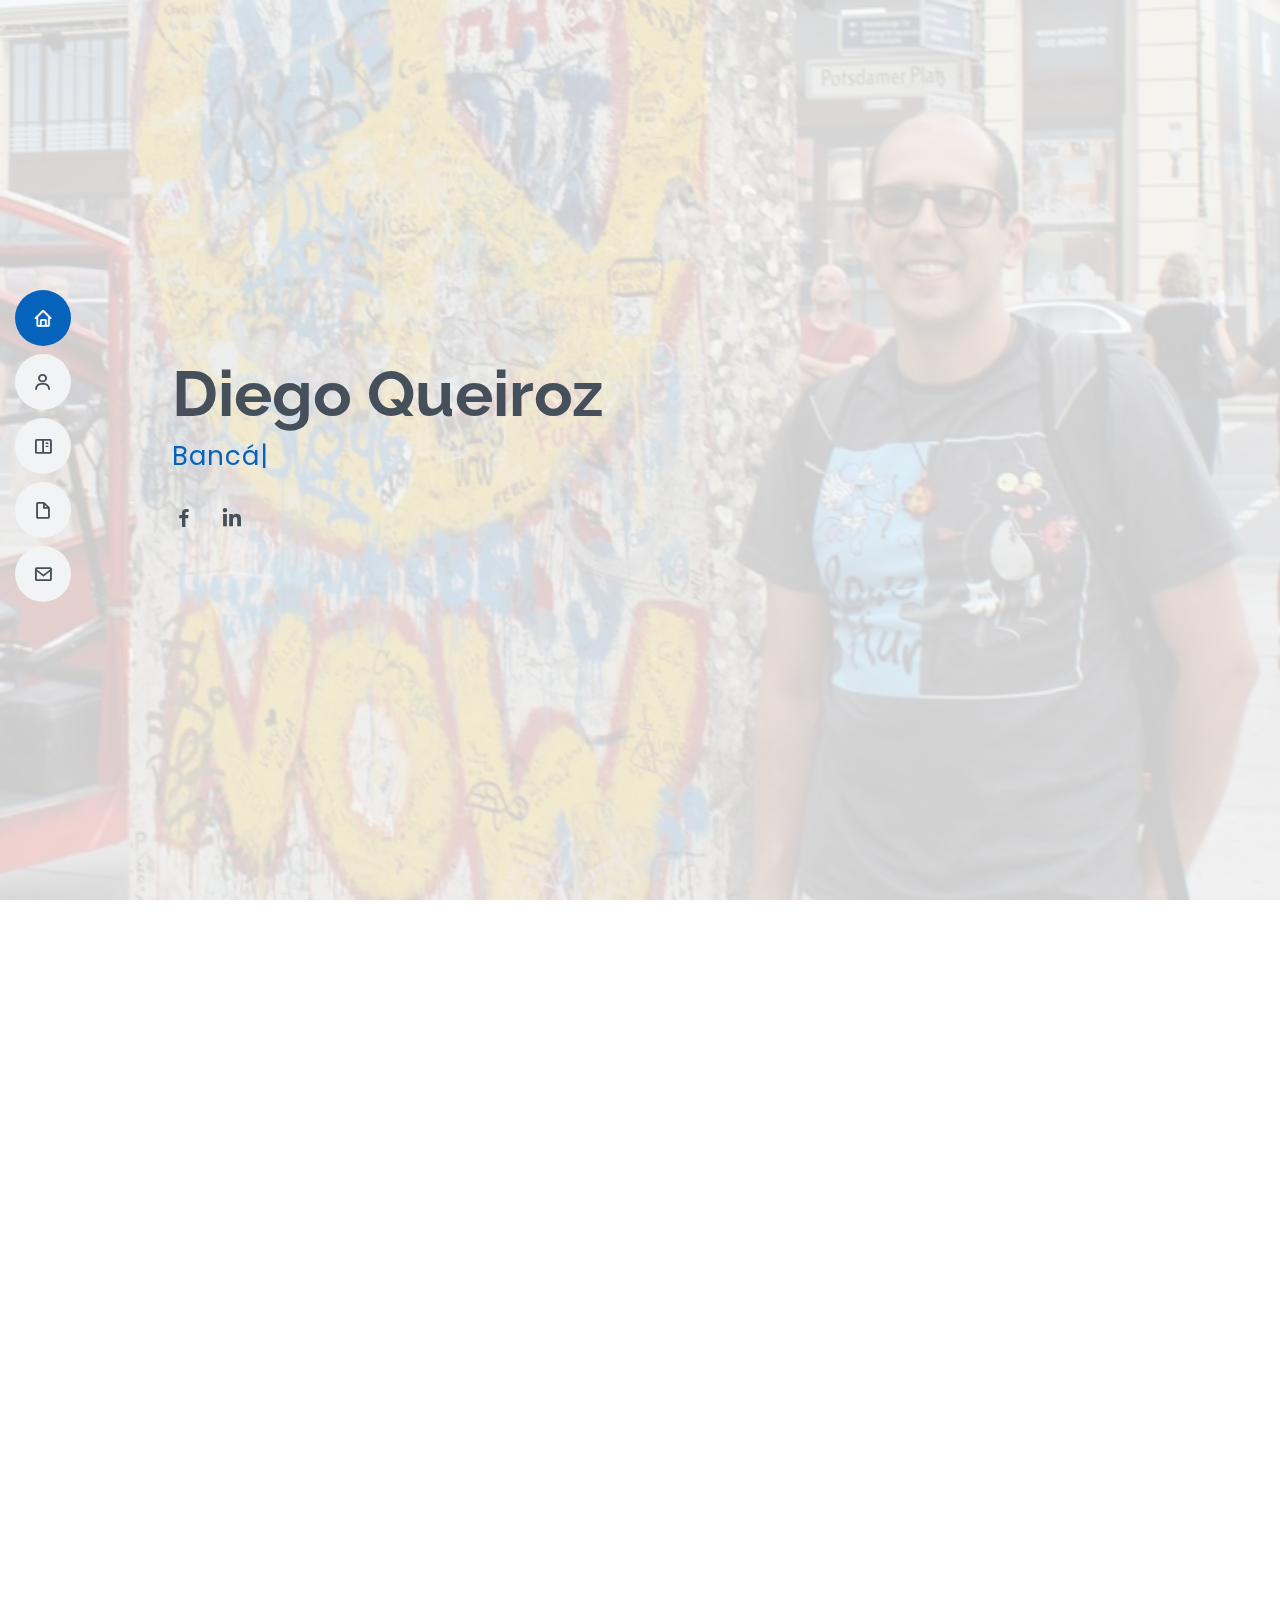
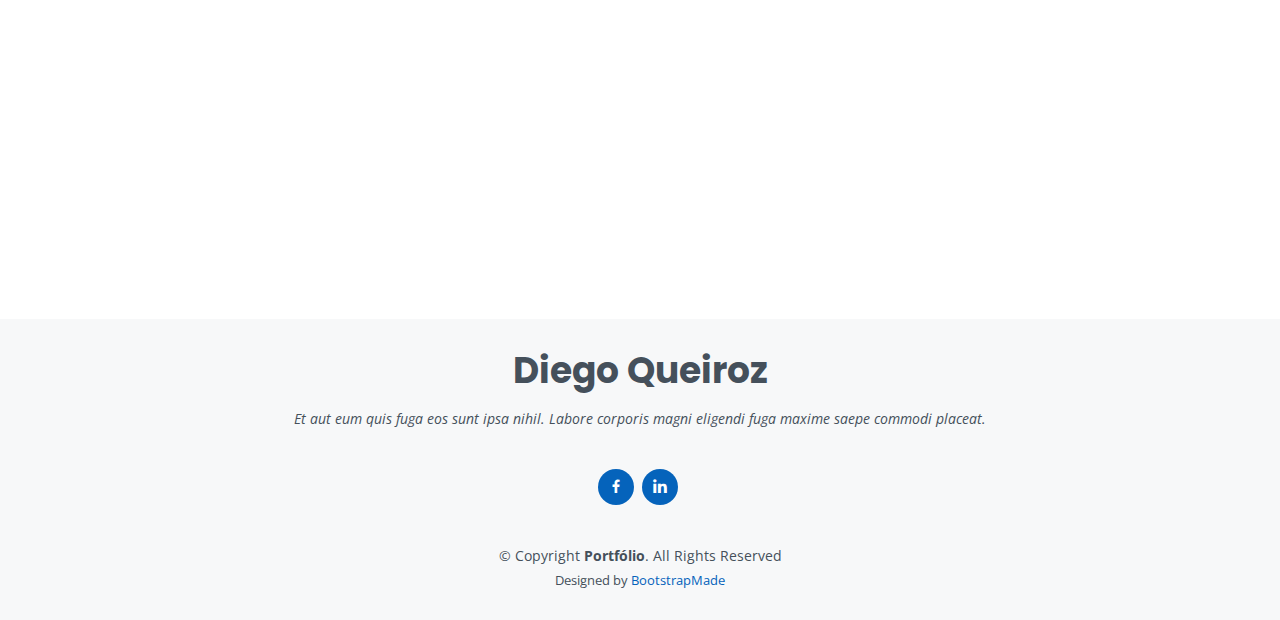
==== index.html @ 5e6c4203 "feat: portfolio" ====
<!DOCTYPE html>
<html lang="pt-pt">

<head>
  <meta charset="utf-8">
  <meta content="width=device-width, initial-scale=1.0" name="viewport">

  <title>Meu Portfólio - Diego Queiroz</title>
  <meta content="" name="description">
  <meta content="" name="keywords">

  <!-- Favicons -->
  <link href="assets/img/favicon.jpeg" rel="icon">

  <!-- Google Fonts -->
  <link href="https://fonts.googleapis.com/css?family=Open+Sans:300,300i,400,400i,600,600i,700,700i|Raleway:300,300i,400,400i,500,500i,600,600i,700,700i|Poppins:300,300i,400,400i,500,500i,600,600i,700,700i" rel="stylesheet">

  <!-- Vendor CSS Files -->
  <link href="assets/vendor/aos/aos.css" rel="stylesheet">
  <link href="assets/vendor/bootstrap/css/bootstrap.min.css" rel="stylesheet">
  <link href="assets/vendor/bootstrap-icons/bootstrap-icons.css" rel="stylesheet">
  <link href="assets/vendor/boxicons/css/boxicons.min.css" rel="stylesheet">
  <link href="assets/vendor/glightbox/css/glightbox.min.css" rel="stylesheet">
  <link href="assets/vendor/swiper/swiper-bundle.min.css" rel="stylesheet">

  <!-- Template Main CSS File -->
  <link href="assets/css/style.css" rel="stylesheet">

  <!-- =======================================================
  * Template Name: MyResume
  * Updated: Jan 29 2024 with Bootstrap v5.3.2
  * Template URL: https://bootstrapmade.com/free-html-bootstrap-template-my-resume/
  * Author: BootstrapMade.com
  * License: https://bootstrapmade.com/license/
  ======================================================== -->
</head>

<body>

  <!-- ======= Mobile nav toggle button ======= -->
  <!-- <button type="button" class="mobile-nav-toggle d-xl-none"><i class="bi bi-list mobile-nav-toggle"></i></button> -->
  <i class="bi bi-list mobile-nav-toggle d-lg-none"></i>
  <!-- ======= Header ======= -->
  <header id="header" class="d-flex flex-column justify-content-center">

    <nav id="navbar" class="navbar nav-menu">
      <ul>
        <li><a href="#hero" class="nav-link scrollto active"><i class="bx bx-home"></i> <span>Início</span></a></li>
        <li><a href="#about" class="nav-link scrollto"><i class="bx bx-user"></i> <span>Sobre</span></a></li>
        <li><a href="#skills" class="nav-link scrollto"><i class="bx bx-book-content"></i> <span>Skills</span></a></li>
        <li><a href="#resume" class="nav-link scrollto"><i class="bx bx-file-blank"></i> <span>Resumo</span></a></li>
        <li><a href="#contact" class="nav-link scrollto"><i class="bx bx-envelope"></i> <span>Contato</span></a></li>
      </ul>
    </nav><!-- .nav-menu -->

  </header><!-- End Header -->

  <!-- ======= Hero Section ======= -->
  <section id="hero" class="d-flex flex-column justify-content-center">
    <div class="container" data-aos="zoom-in" data-aos-delay="100">
      <h1>Diego Queiroz</h1>
      <p><span class="typed" data-typed-items="Bancário, Artista Plástico, Marceneiro Amador, Estudante de ADS"></span></p>
      <div class="social-links">
        <a href="https://www.facebook.com/diego.queiroz.16906" class="facebook" target=”_blank><i class="bx bxl-facebook"></i></a>
        <a href="https://www.linkedin.com/in/diego-queiroz-nogueira-a53832278" class="linkedin" target=”_blank><i class="bx bxl-linkedin"></i></a>
      </div>
    </div>
  </section><!-- End Hero -->

  <main id="main">

    <!-- =======Início About Section ======= -->
    <section id="about" class="about">
      <div class="container" data-aos="fade-up">

        <div class="section-title">
          <h2>Sobre</h2>
          <p>Olá! Eu sou Diego. Trabalho em um banco estatal. Estudante de ADS, cursando a segunda formação acadêmica. Sou artista plástico e marceneiro amador. Estou em migração de carreira para a área de TI com foco em Data Science.</p>
        </div>

        <div class="row">
          <div class="col-lg-4">
            <img src="assets/img/imagem.jpeg" class="img-fluid" alt="">
          </div>
          <div class="col-lg-8 pt-4 pt-lg-0 content">
            <h3>Programador com foco em Análise e Gestão de Banco de Dados.</h3>
            <p class="fst-italic">
              Desenvolvimento em HTML, CSS, JavaScript, Python, análise e gestão de dados utilizando SQL Server, MySQL e MariaDB. Tenho facilidade em aprender novos conteúdos, compartilhar conhecimento, trabalhar em equipe, liderar equipes e projetos, e outras softskills.
            </p>
            <div class="row">
              <div class="col-lg-6">
                <ul>
                  <li><i class="bi bi-chevron-right"></i> <strong>Nascimento:</strong> <span>16/06/1984</span></li>
                  <li><i class="bi bi-chevron-right"></i> <strong>Cidade:</strong> <span>Recife, PE - BRASIL</span></li>
                </ul>
              </div>
              <div class="col-lg-6">
                <ul>
                  <li><i class="bi bi-chevron-right"></i> <strong>Idade:</strong> <span>39</span></li>
                  <li><i class="bi bi-chevron-right"></i> <strong>Email:</strong> <span>diegoqn@gmail.com</span></li>
                  <li><i class="bi bi-chevron-right"></i> <strong>Freelance:</strong> <span>Disponível</span></li>
                </ul>
              </div>
            </div>
            <p>
              Durante 3 anos trabalhei com desenvolvimento de páginas e pequenas aplicações na empresa onde trabalho. Na maior parte desse tempo também trabalhei com gestão de banco de dados e realização de consultas e análise de dados para realização de ações focadas.
            </p>
          </div>
        </div>

      </div>
    </section><!-- Fim About Section -->

    <!-- ======= Skills Section ======= -->
    <section id="skills" class="skills section-bg">
      <div class="container" data-aos="fade-up">

        <div class="section-title">
          <h2>Skills</h2>
          <p>Relação de linguagens e habilidades desenvolvidas e em desenvolvimento até o presente momento.</p>
        </div>

        <div class="row skills-content">

          <div class="col-lg-6">

            <div class="progress">
              <span class="skill">HTML <i class="val">50%</i></span>
              <div class="progress-bar-wrap">
                <div class="progress-bar" role="progressbar" aria-valuenow="50" aria-valuemin="0" aria-valuemax="100"></div>
              </div>
            </div>

            <div class="progress">
              <span class="skill">CSS <i class="val">30%</i></span>
              <div class="progress-bar-wrap">
                <div class="progress-bar" role="progressbar" aria-valuenow="30" aria-valuemin="0" aria-valuemax="100"></div>
              </div>
            </div>

            <div class="progress">
              <span class="skill">JavaScript <i class="val">20%</i></span>
              <div class="progress-bar-wrap">
                <div class="progress-bar" role="progressbar" aria-valuenow="20" aria-valuemin="0" aria-valuemax="100"></div>
              </div>
            </div>

          </div>

          <div class="col-lg-6">

            <div class="progress">
              <span class="skill">PHP <i class="val">20%</i></span>
              <div class="progress-bar-wrap">
                <div class="progress-bar" role="progressbar" aria-valuenow="20" aria-valuemin="0" aria-valuemax="100"></div>
              </div>
            </div>

            <div class="progress">
              <span class="skill">Python <i class="val">35%</i></span>
              <div class="progress-bar-wrap">
                <div class="progress-bar" role="progressbar" aria-valuenow="35" aria-valuemin="0" aria-valuemax="100"></div>
              </div>
            </div>

            <div class="progress">
              <span class="skill">SQL Server <i class="val">80%</i></span>
              <div class="progress-bar-wrap">
                <div class="progress-bar" role="progressbar" aria-valuenow="80" aria-valuemin="0" aria-valuemax="100"></div>
              </div>
            </div>

            <div class="progress">
              <span class="skill">Trabalho em equipe <i class="val">100%</i></span>
              <div class="progress-bar-wrap">
                <div class="progress-bar" role="progressbar" aria-valuenow="100" aria-valuemin="0" aria-valuemax="100"></div>
              </div>
            </div>

          </div>

        </div>

      </div>
    </section><!-- End Skills Section -->

    <!-- ======= Resume Section ======= -->
    <section id="resume" class="resume">
      <div class="container" data-aos="fade-up">

        <div class="section-title">
          <h2>Resumo</h2>
        </div>

        <div class="row">
          <div class="col-lg-6">
            <div class="resume-item pb-0">
              <h4>Diego Queiroz</h4>
              <p><em>Desenvolvedor em formação, com foco em análise e gestão de dados. Em suas aplicações busca sempre focar na experiência do usuário. Também é artista plástico e marceneiro nas horas vagas.</em></p>
            </div>

            <h3 class="resume-title">Formação</h3>
            <div class="resume-item">
              <h4>Bacharel em Ciências Contábeis</h4>
              <h5>2002 - 2007</h5>
              <p><em>Faculdade Boa Viagem - Recife, PE, Brasil</em></p>
             </div>
            <div class="resume-item">
              <h4>Pós-Graduado em Contabilidade e Controladoria Governamental</h4>
              <h5>2010 - 2011</h5>
              <p><em>FADE-UFPE - Recife, PE, Brasil</em></p>
            </div>
            <div class="resume-item">
              <h4>Tecnólogo em Análise e Desenvolvimento de Sistemas</h4>
              <h5>2023 - Presente</h5>
              <p><em>Faculdade SENAC - Recife, PE, Brasil</em></p>
            </div>
          </div>
          <div class="col-lg-6">
            <h3 class="resume-title">Experiência Profissional</h3>
            <div class="resume-item">
              <h4>Bancário</h4>
              <h5>2009 - Present</h5>
              <p><em>Caixa Econômica Federal - Recife, PE, Brasil</em></p>
              <ul>
                <li>Desenvolvimento de aplicações para utilização interna com consulta e armazenamento de dados.</li>
                <li>Criação e gestão de banco de dados.</li>
                <li>Trabalho em equipe liderando projetos e atividades.</li>
              </ul>
            </div>
          </div>
        </div>

      </div>
    </section><!-- End Resume Section -->

    <!-- ======= Contact Section ======= -->
    <section id="contact" class="contact">
      <div class="container" data-aos="fade-up">

        <div class="section-title">
          <h2>Contato</h2>
        </div>

        <div class="row mt-1">

          <div class="col-lg-4">
            <div class="info">
              <div class="address">
                <i class="bi bi-geo-alt"></i>
                <h4>Localização:</h4>
                <p>Recife, PE - BRASIL</p>
              </div>

              <div class="email">
                <i class="bi bi-envelope"></i>
                <h4>Email:</h4>
                <p>diegoqn@gmail.com</p>
              </div>

            </div>

          </div>

          <div class="col-lg-8 mt-5 mt-lg-0">

            <form action="forms/contact.php" method="post" role="form" class="php-email-form">
              <div class="row">
                <div class="col-md-6 form-group">
                  <input type="text" name="name" class="form-control" id="name" placeholder="Seu Nome" required>
                </div>
                <div class="col-md-6 form-group mt-3 mt-md-0">
                  <input type="email" class="form-control" name="email" id="email" placeholder="Seu Email" required>
                </div>
              </div>
              <div class="form-group mt-3">
                <input type="text" class="form-control" name="subject" id="subject" placeholder="Assunto" required>
              </div>
              <div class="form-group mt-3">
                <textarea class="form-control" name="message" rows="5" placeholder="Mensagem" required></textarea>
              </div>
              <div class="my-3">
                <div class="loading">Carregando...</div>
                <div class="error-message"></div>
                <div class="sent-message">Sua mensagem foi enviada. Obrigado!</div>
              </div>
              <div class="text-center"><button type="submit">Enviar Mensagem</button></div>
            </form>

          </div>

        </div>

      </div>
    </section><!-- End Contact Section -->

  </main><!-- End #main -->

  <!-- ======= Footer ======= -->
  <footer id="footer">
    <div class="container">
      <h3>Diego Queiroz</h3>
      <p>Et aut eum quis fuga eos sunt ipsa nihil. Labore corporis magni eligendi fuga maxime saepe commodi placeat.</p>
      <div class="social-links">
        <a href="https://www.facebook.com/diego.queiroz.16906" class="facebook" target="_blank"><i class="bx bxl-facebook"></i></a>
        <a href="https://www.linkedin.com/in/diego-queiroz-nogueira-a53832278" class="linkedin" target="_blank"><i class="bx bxl-linkedin"></i></a>
      </div>
      <div class="copyright">
        &copy; Copyright <strong><span>Portfólio</span></strong>. All Rights Reserved
      </div>
      <div class="credits">
        <!-- All the links in the footer should remain intact. -->
        <!-- You can delete the links only if you purchased the pro version. -->
        <!-- Licensing information: [license-url] -->
        <!-- Purchase the pro version with working PHP/AJAX contact form: https://bootstrapmade.com/free-html-bootstrap-template-my-resume/ -->
        Designed by <a href="https://bootstrapmade.com/">BootstrapMade</a>
      </div>
    </div>
  </footer><!-- End Footer -->

  <div id="preloader"></div>
  <a href="#" class="back-to-top d-flex align-items-center justify-content-center"><i class="bi bi-arrow-up-short"></i></a>

  <!-- Vendor JS Files -->
  <script src="assets/vendor/purecounter/purecounter_vanilla.js"></script>
  <script src="assets/vendor/aos/aos.js"></script>
  <script src="assets/vendor/bootstrap/js/bootstrap.bundle.min.js"></script>
  <script src="assets/vendor/glightbox/js/glightbox.min.js"></script>
  <script src="assets/vendor/isotope-layout/isotope.pkgd.min.js"></script>
  <script src="assets/vendor/swiper/swiper-bundle.min.js"></script>
  <script src="assets/vendor/typed.js/typed.umd.js"></script>
  <script src="assets/vendor/waypoints/noframework.waypoints.js"></script>
  <script src="assets/vendor/php-email-form/validate.js"></script>

  <!-- Template Main JS File -->
  <script src="assets/js/main.js"></script>

</body>

</html>
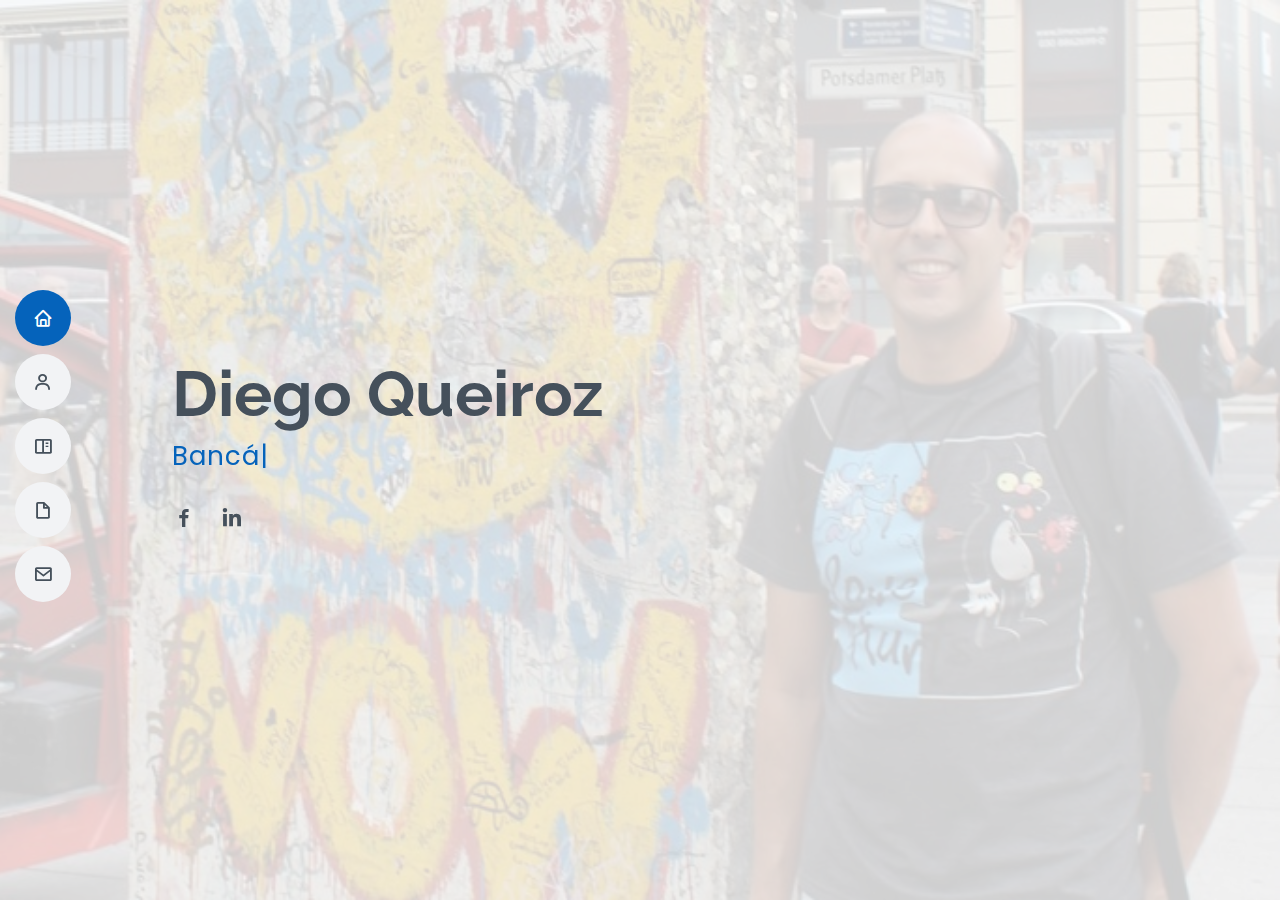
==== commit 05fcc5d8: "Add files via upload" ====
--- a/index.html
+++ b/index.html
@@ -1,340 +1,91 @@
-<!DOCTYPE html>
-<html lang="pt-pt">
-
-<head>
-  <meta charset="utf-8">
-  <meta content="width=device-width, initial-scale=1.0" name="viewport">
-
-  <title>Meu Portfólio - Diego Queiroz</title>
-  <meta content="" name="description">
-  <meta content="" name="keywords">
-
-  <!-- Favicons -->
-  <link href="assets/img/favicon.jpeg" rel="icon">
-
-  <!-- Google Fonts -->
-  <link href="https://fonts.googleapis.com/css?family=Open+Sans:300,300i,400,400i,600,600i,700,700i|Raleway:300,300i,400,400i,500,500i,600,600i,700,700i|Poppins:300,300i,400,400i,500,500i,600,600i,700,700i" rel="stylesheet">
-
-  <!-- Vendor CSS Files -->
-  <link href="assets/vendor/aos/aos.css" rel="stylesheet">
-  <link href="assets/vendor/bootstrap/css/bootstrap.min.css" rel="stylesheet">
-  <link href="assets/vendor/bootstrap-icons/bootstrap-icons.css" rel="stylesheet">
-  <link href="assets/vendor/boxicons/css/boxicons.min.css" rel="stylesheet">
-  <link href="assets/vendor/glightbox/css/glightbox.min.css" rel="stylesheet">
-  <link href="assets/vendor/swiper/swiper-bundle.min.css" rel="stylesheet">
-
-  <!-- Template Main CSS File -->
-  <link href="assets/css/style.css" rel="stylesheet">
-
-  <!-- =======================================================
-  * Template Name: MyResume
-  * Updated: Jan 29 2024 with Bootstrap v5.3.2
-  * Template URL: https://bootstrapmade.com/free-html-bootstrap-template-my-resume/
-  * Author: BootstrapMade.com
-  * License: https://bootstrapmade.com/license/
-  ======================================================== -->
-</head>
-
-<body>
-
-  <!-- ======= Mobile nav toggle button ======= -->
-  <!-- <button type="button" class="mobile-nav-toggle d-xl-none"><i class="bi bi-list mobile-nav-toggle"></i></button> -->
-  <i class="bi bi-list mobile-nav-toggle d-lg-none"></i>
-  <!-- ======= Header ======= -->
-  <header id="header" class="d-flex flex-column justify-content-center">
-
-    <nav id="navbar" class="navbar nav-menu">
-      <ul>
-        <li><a href="#hero" class="nav-link scrollto active"><i class="bx bx-home"></i> <span>Início</span></a></li>
-        <li><a href="#about" class="nav-link scrollto"><i class="bx bx-user"></i> <span>Sobre</span></a></li>
-        <li><a href="#skills" class="nav-link scrollto"><i class="bx bx-book-content"></i> <span>Skills</span></a></li>
-        <li><a href="#resume" class="nav-link scrollto"><i class="bx bx-file-blank"></i> <span>Resumo</span></a></li>
-        <li><a href="#contact" class="nav-link scrollto"><i class="bx bx-envelope"></i> <span>Contato</span></a></li>
-      </ul>
-    </nav><!-- .nav-menu -->
-
-  </header><!-- End Header -->
-
-  <!-- ======= Hero Section ======= -->
-  <section id="hero" class="d-flex flex-column justify-content-center">
-    <div class="container" data-aos="zoom-in" data-aos-delay="100">
-      <h1>Diego Queiroz</h1>
-      <p><span class="typed" data-typed-items="Bancário, Artista Plástico, Marceneiro Amador, Estudante de ADS"></span></p>
-      <div class="social-links">
-        <a href="https://www.facebook.com/diego.queiroz.16906" class="facebook" target=”_blank><i class="bx bxl-facebook"></i></a>
-        <a href="https://www.linkedin.com/in/diego-queiroz-nogueira-a53832278" class="linkedin" target=”_blank><i class="bx bxl-linkedin"></i></a>
-      </div>
-    </div>
-  </section><!-- End Hero -->
-
-  <main id="main">
-
-    <!-- =======Início About Section ======= -->
-    <section id="about" class="about">
-      <div class="container" data-aos="fade-up">
-
-        <div class="section-title">
-          <h2>Sobre</h2>
-          <p>Olá! Eu sou Diego. Trabalho em um banco estatal. Estudante de ADS, cursando a segunda formação acadêmica. Sou artista plástico e marceneiro amador. Estou em migração de carreira para a área de TI com foco em Data Science.</p>
-        </div>
-
-        <div class="row">
-          <div class="col-lg-4">
-            <img src="assets/img/imagem.jpeg" class="img-fluid" alt="">
-          </div>
-          <div class="col-lg-8 pt-4 pt-lg-0 content">
-            <h3>Programador com foco em Análise e Gestão de Banco de Dados.</h3>
-            <p class="fst-italic">
-              Desenvolvimento em HTML, CSS, JavaScript, Python, análise e gestão de dados utilizando SQL Server, MySQL e MariaDB. Tenho facilidade em aprender novos conteúdos, compartilhar conhecimento, trabalhar em equipe, liderar equipes e projetos, e outras softskills.
-            </p>
-            <div class="row">
-              <div class="col-lg-6">
-                <ul>
-                  <li><i class="bi bi-chevron-right"></i> <strong>Nascimento:</strong> <span>16/06/1984</span></li>
-                  <li><i class="bi bi-chevron-right"></i> <strong>Cidade:</strong> <span>Recife, PE - BRASIL</span></li>
-                </ul>
-              </div>
-              <div class="col-lg-6">
-                <ul>
-                  <li><i class="bi bi-chevron-right"></i> <strong>Idade:</strong> <span>39</span></li>
-                  <li><i class="bi bi-chevron-right"></i> <strong>Email:</strong> <span>diegoqn@gmail.com</span></li>
-                  <li><i class="bi bi-chevron-right"></i> <strong>Freelance:</strong> <span>Disponível</span></li>
-                </ul>
-              </div>
-            </div>
-            <p>
-              Durante 3 anos trabalhei com desenvolvimento de páginas e pequenas aplicações na empresa onde trabalho. Na maior parte desse tempo também trabalhei com gestão de banco de dados e realização de consultas e análise de dados para realização de ações focadas.
-            </p>
-          </div>
-        </div>
-
-      </div>
-    </section><!-- Fim About Section -->
-
-    <!-- ======= Skills Section ======= -->
-    <section id="skills" class="skills section-bg">
-      <div class="container" data-aos="fade-up">
-
-        <div class="section-title">
-          <h2>Skills</h2>
-          <p>Relação de linguagens e habilidades desenvolvidas e em desenvolvimento até o presente momento.</p>
-        </div>
-
-        <div class="row skills-content">
-
-          <div class="col-lg-6">
-
-            <div class="progress">
-              <span class="skill">HTML <i class="val">50%</i></span>
-              <div class="progress-bar-wrap">
-                <div class="progress-bar" role="progressbar" aria-valuenow="50" aria-valuemin="0" aria-valuemax="100"></div>
-              </div>
-            </div>
-
-            <div class="progress">
-              <span class="skill">CSS <i class="val">30%</i></span>
-              <div class="progress-bar-wrap">
-                <div class="progress-bar" role="progressbar" aria-valuenow="30" aria-valuemin="0" aria-valuemax="100"></div>
-              </div>
-            </div>
-
-            <div class="progress">
-              <span class="skill">JavaScript <i class="val">20%</i></span>
-              <div class="progress-bar-wrap">
-                <div class="progress-bar" role="progressbar" aria-valuenow="20" aria-valuemin="0" aria-valuemax="100"></div>
-              </div>
-            </div>
-
-          </div>
-
-          <div class="col-lg-6">
-
-            <div class="progress">
-              <span class="skill">PHP <i class="val">20%</i></span>
-              <div class="progress-bar-wrap">
-                <div class="progress-bar" role="progressbar" aria-valuenow="20" aria-valuemin="0" aria-valuemax="100"></div>
-              </div>
-            </div>
-
-            <div class="progress">
-              <span class="skill">Python <i class="val">35%</i></span>
-              <div class="progress-bar-wrap">
-                <div class="progress-bar" role="progressbar" aria-valuenow="35" aria-valuemin="0" aria-valuemax="100"></div>
-              </div>
-            </div>
-
-            <div class="progress">
-              <span class="skill">SQL Server <i class="val">80%</i></span>
-              <div class="progress-bar-wrap">
-                <div class="progress-bar" role="progressbar" aria-valuenow="80" aria-valuemin="0" aria-valuemax="100"></div>
-              </div>
-            </div>
-
-            <div class="progress">
-              <span class="skill">Trabalho em equipe <i class="val">100%</i></span>
-              <div class="progress-bar-wrap">
-                <div class="progress-bar" role="progressbar" aria-valuenow="100" aria-valuemin="0" aria-valuemax="100"></div>
-              </div>
-            </div>
-
-          </div>
-
-        </div>
-
-      </div>
-    </section><!-- End Skills Section -->
-
-    <!-- ======= Resume Section ======= -->
-    <section id="resume" class="resume">
-      <div class="container" data-aos="fade-up">
-
-        <div class="section-title">
-          <h2>Resumo</h2>
-        </div>
-
-        <div class="row">
-          <div class="col-lg-6">
-            <div class="resume-item pb-0">
-              <h4>Diego Queiroz</h4>
-              <p><em>Desenvolvedor em formação, com foco em análise e gestão de dados. Em suas aplicações busca sempre focar na experiência do usuário. Também é artista plástico e marceneiro nas horas vagas.</em></p>
-            </div>
-
-            <h3 class="resume-title">Formação</h3>
-            <div class="resume-item">
-              <h4>Bacharel em Ciências Contábeis</h4>
-              <h5>2002 - 2007</h5>
-              <p><em>Faculdade Boa Viagem - Recife, PE, Brasil</em></p>
-             </div>
-            <div class="resume-item">
-              <h4>Pós-Graduado em Contabilidade e Controladoria Governamental</h4>
-              <h5>2010 - 2011</h5>
-              <p><em>FADE-UFPE - Recife, PE, Brasil</em></p>
-            </div>
-            <div class="resume-item">
-              <h4>Tecnólogo em Análise e Desenvolvimento de Sistemas</h4>
-              <h5>2023 - Presente</h5>
-              <p><em>Faculdade SENAC - Recife, PE, Brasil</em></p>
-            </div>
-          </div>
-          <div class="col-lg-6">
-            <h3 class="resume-title">Experiência Profissional</h3>
-            <div class="resume-item">
-              <h4>Bancário</h4>
-              <h5>2009 - Present</h5>
-              <p><em>Caixa Econômica Federal - Recife, PE, Brasil</em></p>
-              <ul>
-                <li>Desenvolvimento de aplicações para utilização interna com consulta e armazenamento de dados.</li>
-                <li>Criação e gestão de banco de dados.</li>
-                <li>Trabalho em equipe liderando projetos e atividades.</li>
-              </ul>
-            </div>
-          </div>
-        </div>
-
-      </div>
-    </section><!-- End Resume Section -->
-
-    <!-- ======= Contact Section ======= -->
-    <section id="contact" class="contact">
-      <div class="container" data-aos="fade-up">
-
-        <div class="section-title">
-          <h2>Contato</h2>
-        </div>
-
-        <div class="row mt-1">
-
-          <div class="col-lg-4">
-            <div class="info">
-              <div class="address">
-                <i class="bi bi-geo-alt"></i>
-                <h4>Localização:</h4>
-                <p>Recife, PE - BRASIL</p>
-              </div>
-
-              <div class="email">
-                <i class="bi bi-envelope"></i>
-                <h4>Email:</h4>
-                <p>diegoqn@gmail.com</p>
-              </div>
-
-            </div>
-
-          </div>
-
-          <div class="col-lg-8 mt-5 mt-lg-0">
-
-            <form action="forms/contact.php" method="post" role="form" class="php-email-form">
-              <div class="row">
-                <div class="col-md-6 form-group">
-                  <input type="text" name="name" class="form-control" id="name" placeholder="Seu Nome" required>
-                </div>
-                <div class="col-md-6 form-group mt-3 mt-md-0">
-                  <input type="email" class="form-control" name="email" id="email" placeholder="Seu Email" required>
-                </div>
-              </div>
-              <div class="form-group mt-3">
-                <input type="text" class="form-control" name="subject" id="subject" placeholder="Assunto" required>
-              </div>
-              <div class="form-group mt-3">
-                <textarea class="form-control" name="message" rows="5" placeholder="Mensagem" required></textarea>
-              </div>
-              <div class="my-3">
-                <div class="loading">Carregando...</div>
-                <div class="error-message"></div>
-                <div class="sent-message">Sua mensagem foi enviada. Obrigado!</div>
-              </div>
-              <div class="text-center"><button type="submit">Enviar Mensagem</button></div>
-            </form>
-
-          </div>
-
-        </div>
-
-      </div>
-    </section><!-- End Contact Section -->
-
-  </main><!-- End #main -->
-
-  <!-- ======= Footer ======= -->
-  <footer id="footer">
-    <div class="container">
-      <h3>Diego Queiroz</h3>
-      <p>Et aut eum quis fuga eos sunt ipsa nihil. Labore corporis magni eligendi fuga maxime saepe commodi placeat.</p>
-      <div class="social-links">
-        <a href="https://www.facebook.com/diego.queiroz.16906" class="facebook" target="_blank"><i class="bx bxl-facebook"></i></a>
-        <a href="https://www.linkedin.com/in/diego-queiroz-nogueira-a53832278" class="linkedin" target="_blank"><i class="bx bxl-linkedin"></i></a>
-      </div>
-      <div class="copyright">
-        &copy; Copyright <strong><span>Portfólio</span></strong>. All Rights Reserved
-      </div>
-      <div class="credits">
-        <!-- All the links in the footer should remain intact. -->
-        <!-- You can delete the links only if you purchased the pro version. -->
-        <!-- Licensing information: [license-url] -->
-        <!-- Purchase the pro version with working PHP/AJAX contact form: https://bootstrapmade.com/free-html-bootstrap-template-my-resume/ -->
-        Designed by <a href="https://bootstrapmade.com/">BootstrapMade</a>
-      </div>
-    </div>
-  </footer><!-- End Footer -->
-
-  <div id="preloader"></div>
-  <a href="#" class="back-to-top d-flex align-items-center justify-content-center"><i class="bi bi-arrow-up-short"></i></a>
-
-  <!-- Vendor JS Files -->
-  <script src="assets/vendor/purecounter/purecounter_vanilla.js"></script>
-  <script src="assets/vendor/aos/aos.js"></script>
-  <script src="assets/vendor/bootstrap/js/bootstrap.bundle.min.js"></script>
-  <script src="assets/vendor/glightbox/js/glightbox.min.js"></script>
-  <script src="assets/vendor/isotope-layout/isotope.pkgd.min.js"></script>
-  <script src="assets/vendor/swiper/swiper-bundle.min.js"></script>
-  <script src="assets/vendor/typed.js/typed.umd.js"></script>
-  <script src="assets/vendor/waypoints/noframework.waypoints.js"></script>
-  <script src="assets/vendor/php-email-form/validate.js"></script>
-
-  <!-- Template Main JS File -->
-  <script src="assets/js/main.js"></script>
-
-</body>
-
+<!DOCTYPE html>
+<html lang="pt-pt">
+
+<head>
+  <meta charset="utf-8">
+  <meta content="width=device-width, initial-scale=1.0" name="viewport">
+
+  <title>Meu Portfólio - Diego Queiroz</title>
+  <meta content="" name="description">
+  <meta content="" name="keywords">
+
+  <!-- Favicons -->
+  <link href="assets/img/favicon.jpeg" rel="icon">
+
+  <!-- Google Fonts -->
+  <link href="https://fonts.googleapis.com/css?family=Open+Sans:300,300i,400,400i,600,600i,700,700i|Raleway:300,300i,400,400i,500,500i,600,600i,700,700i|Poppins:300,300i,400,400i,500,500i,600,600i,700,700i" rel="stylesheet">
+
+  <!-- Vendor CSS Files -->
+  <link href="assets/vendor/aos/aos.css" rel="stylesheet">
+  <link href="assets/vendor/bootstrap/css/bootstrap.min.css" rel="stylesheet">
+  <link href="assets/vendor/bootstrap-icons/bootstrap-icons.css" rel="stylesheet">
+  <link href="assets/vendor/boxicons/css/boxicons.min.css" rel="stylesheet">
+  <link href="assets/vendor/glightbox/css/glightbox.min.css" rel="stylesheet">
+  <link href="assets/vendor/swiper/swiper-bundle.min.css" rel="stylesheet">
+
+  <!-- Template Main CSS File -->
+  <link href="assets/css/style.css" rel="stylesheet">
+
+  <script src="sw.js"></script>
+
+  <!-- =======================================================
+  * Template Name: MyResume
+  * Updated: Jan 29 2024 with Bootstrap v5.3.2
+  * Template URL: https://bootstrapmade.com/free-html-bootstrap-template-my-resume/
+  * Author: BootstrapMade.com
+  * License: https://bootstrapmade.com/license/
+  ======================================================== -->
+</head>
+
+<body>
+
+  <!-- ======= Mobile nav toggle button ======= -->
+  <!-- <button type="button" class="mobile-nav-toggle d-xl-none"><i class="bi bi-list mobile-nav-toggle"></i></button> -->
+  <i class="bi bi-list mobile-nav-toggle d-lg-none"></i>
+  <!-- ======= Header ======= -->
+  <header id="header" class="d-flex flex-column justify-content-center">
+
+    <nav id="navbar" class="navbar nav-menu">
+      <ul>
+        <li><a href="index.html" class="nav-link scrollto active"><i class="bx bx-home"></i> <span>Início</span></a></li>
+        <li><a href="sobre.html" class="nav-link scrollto"><i class="bx bx-user"></i> <span>Sobre</span></a></li>
+        <li><a href="skills.html" class="nav-link scrollto"><i class="bx bx-book-content"></i> <span>Skills</span></a></li>
+        <li><a href="resumo.html" class="nav-link scrollto"><i class="bx bx-file-blank"></i> <span>Resumo</span></a></li>
+        <li><a href="contato.html" class="nav-link scrollto"><i class="bx bx-envelope"></i> <span>Contato</span></a></li>
+      </ul>
+    </nav><!-- .nav-menu -->
+
+  </header><!-- End Header -->
+
+  <!-- ======= Hero Section ======= -->
+  <section id="hero" class="d-flex flex-column justify-content-center">
+    <div class="container" data-aos="zoom-in" data-aos-delay="100">
+      <h1>Diego Queiroz</h1>
+      <p><span class="typed" data-typed-items="Bancário, Artista Plástico, Marceneiro Amador, Estudante de ADS"></span></p>
+      <div class="social-links">
+        <a href="https://www.facebook.com/diego.queiroz.16906" class="facebook" target=”_blank><i class="bx bxl-facebook"></i></a>
+        <a href="https://www.linkedin.com/in/diego-queiroz-nogueira-a53832278" class="linkedin" target=”_blank><i class="bx bxl-linkedin"></i></a>
+      </div>
+    </div>
+  </section><!-- End Hero -->
+
+  <div id="preloader"></div>
+  <a href="#" class="back-to-top d-flex align-items-center justify-content-center"><i class="bi bi-arrow-up-short"></i></a>
+
+  <!-- Vendor JS Files -->
+  <script src="assets/vendor/purecounter/purecounter_vanilla.js"></script>
+  <script src="assets/vendor/aos/aos.js"></script>
+  <script src="assets/vendor/bootstrap/js/bootstrap.bundle.min.js"></script>
+  <script src="assets/vendor/glightbox/js/glightbox.min.js"></script>
+  <script src="assets/vendor/isotope-layout/isotope.pkgd.min.js"></script>
+  <script src="assets/vendor/swiper/swiper-bundle.min.js"></script>
+  <script src="assets/vendor/typed.js/typed.umd.js"></script>
+  <script src="assets/vendor/waypoints/noframework.waypoints.js"></script>
+  <script src="assets/vendor/php-email-form/validate.js"></script>
+
+  <!-- Template Main JS File -->
+  <script src="assets/js/main.js"></script>
+
+</body>
+
 </html>--- a/assets/css/style.css
+++ b/assets/css/style.css
@@ -434,48 +434,6 @@
 }
 
 /*--------------------------------------------------------------
-# Facts
---------------------------------------------------------------*/
-.facts .count-box {
-  padding: 30px 30px 25px 30px;
-  margin-top: 30px;
-  width: 100%;
-  position: relative;
-  text-align: center;
-  background: #fff;
-}
-
-.facts .count-box i {
-  position: absolute;
-  top: -25px;
-  left: 50%;
-  transform: translateX(-50%);
-  font-size: 24px;
-  background: #0563bb;
-  color: #fff;
-  border-radius: 50px;
-  display: inline-flex;
-  align-items: center;
-  justify-content: center;
-  width: 48px;
-  height: 48px;
-}
-
-.facts .count-box span {
-  font-size: 36px;
-  display: block;
-  font-weight: 600;
-  color: #011426;
-}
-
-.facts .count-box p {
-  padding: 0;
-  margin: 0;
-  font-family: "Raleway", sans-serif;
-  font-size: 14px;
-}
-
-/*--------------------------------------------------------------
 # Akills
 --------------------------------------------------------------*/
 .skills .progress {
@@ -570,444 +528,6 @@
   top: 0;
   background: #fff;
   border: 2px solid #0563bb;
-}
-
-/*--------------------------------------------------------------
-# Portfolio
---------------------------------------------------------------*/
-.portfolio .portfolio-item {
-  margin-bottom: 30px;
-}
-
-.portfolio #portfolio-flters {
-  padding: 0;
-  margin: 0 auto 25px auto;
-  list-style: none;
-  text-align: center;
-  background: #fff;
-  border-radius: 50px;
-  padding: 2px 15px;
-}
-
-.portfolio #portfolio-flters li {
-  cursor: pointer;
-  display: inline-block;
-  padding: 10px 15px;
-  font-size: 14px;
-  font-weight: 600;
-  line-height: 1;
-  text-transform: uppercase;
-  color: #272829;
-  margin-bottom: 5px;
-  transition: all 0.3s ease-in-out;
-}
-
-.portfolio #portfolio-flters li:hover,
-.portfolio #portfolio-flters li.filter-active {
-  color: #0563bb;
-}
-
-.portfolio #portfolio-flters li:last-child {
-  margin-right: 0;
-}
-
-.portfolio .portfolio-wrap {
-  transition: 0.3s;
-  position: relative;
-  overflow: hidden;
-  z-index: 1;
-  background: rgba(69, 80, 91, 0.8);
-}
-
-.portfolio .portfolio-wrap::before {
-  content: "";
-  background: rgba(255, 255, 255, 0.7);
-  position: absolute;
-  left: 30px;
-  right: 30px;
-  top: 30px;
-  bottom: 30px;
-  transition: all ease-in-out 0.3s;
-  z-index: 2;
-  opacity: 0;
-}
-
-.portfolio .portfolio-wrap .portfolio-info {
-  opacity: 0;
-  position: absolute;
-  top: 0;
-  left: 0;
-  right: 0;
-  bottom: 0;
-  text-align: center;
-  z-index: 3;
-  transition: all ease-in-out 0.3s;
-  display: flex;
-  flex-direction: column;
-  justify-content: center;
-  align-items: center;
-}
-
-.portfolio .portfolio-wrap .portfolio-info::before {
-  display: block;
-  content: "";
-  width: 48px;
-  height: 48px;
-  position: absolute;
-  top: 35px;
-  left: 35px;
-  border-top: 3px solid #d7dce1;
-  border-left: 3px solid #d7dce1;
-  transition: all 0.5s ease 0s;
-  z-index: 9994;
-}
-
-.portfolio .portfolio-wrap .portfolio-info::after {
-  display: block;
-  content: "";
-  width: 48px;
-  height: 48px;
-  position: absolute;
-  bottom: 35px;
-  right: 35px;
-  border-bottom: 3px solid #d7dce1;
-  border-right: 3px solid #d7dce1;
-  transition: all 0.5s ease 0s;
-  z-index: 9994;
-}
-
-.portfolio .portfolio-wrap .portfolio-info h4 {
-  font-size: 20px;
-  color: #45505b;
-  font-weight: 600;
-}
-
-.portfolio .portfolio-wrap .portfolio-info p {
-  color: #45505b;
-  font-size: 14px;
-  text-transform: uppercase;
-  padding: 0;
-  margin: 0;
-}
-
-.portfolio .portfolio-wrap .portfolio-links {
-  text-align: center;
-  z-index: 4;
-}
-
-.portfolio .portfolio-wrap .portfolio-links a {
-  color: #45505b;
-  margin: 0 2px;
-  font-size: 28px;
-  display: inline-block;
-  transition: 0.3s;
-}
-
-.portfolio .portfolio-wrap .portfolio-links a:hover {
-  color: #148af9;
-}
-
-.portfolio .portfolio-wrap:hover::before {
-  top: 0;
-  left: 0;
-  right: 0;
-  bottom: 0;
-  opacity: 1;
-}
-
-.portfolio .portfolio-wrap:hover .portfolio-info {
-  opacity: 1;
-}
-
-.portfolio .portfolio-wrap:hover .portfolio-info::before {
-  top: 15px;
-  left: 15px;
-}
-
-.portfolio .portfolio-wrap:hover .portfolio-info::after {
-  bottom: 15px;
-  right: 15px;
-}
-
-/*--------------------------------------------------------------
-# Portfolio Details
---------------------------------------------------------------*/
-.portfolio-details {
-  padding-top: 40px;
-}
-
-.portfolio-details .portfolio-details-slider img {
-  width: 100%;
-}
-
-.portfolio-details .portfolio-details-slider .swiper-pagination {
-  margin-top: 20px;
-  position: relative;
-}
-
-.portfolio-details .portfolio-details-slider .swiper-pagination .swiper-pagination-bullet {
-  width: 12px;
-  height: 12px;
-  background-color: #fff;
-  opacity: 1;
-  border: 1px solid #0563bb;
-}
-
-.portfolio-details .portfolio-details-slider .swiper-pagination .swiper-pagination-bullet-active {
-  background-color: #0563bb;
-}
-
-.portfolio-details .portfolio-info {
-  padding: 30px;
-  box-shadow: 0px 0 30px rgba(69, 80, 91, 0.08);
-}
-
-.portfolio-details .portfolio-info h3 {
-  font-size: 22px;
-  font-weight: 700;
-  margin-bottom: 20px;
-  padding-bottom: 20px;
-  border-bottom: 1px solid #eee;
-}
-
-.portfolio-details .portfolio-info ul {
-  list-style: none;
-  padding: 0;
-  font-size: 15px;
-}
-
-.portfolio-details .portfolio-info ul li+li {
-  margin-top: 10px;
-}
-
-.portfolio-details .portfolio-description {
-  padding-top: 30px;
-}
-
-.portfolio-details .portfolio-description h2 {
-  font-size: 26px;
-  font-weight: 700;
-  margin-bottom: 20px;
-}
-
-.portfolio-details .portfolio-description p {
-  padding: 0;
-}
-
-/*--------------------------------------------------------------
-# Services
---------------------------------------------------------------*/
-.services .icon-box {
-  text-align: center;
-  padding: 70px 20px 80px 20px;
-  transition: all ease-in-out 0.3s;
-  background: #fff;
-  box-shadow: 0px 5px 90px 0px rgba(110, 123, 131, 0.05);
-}
-
-.services .icon-box .icon {
-  margin: 0 auto;
-  width: 100px;
-  height: 100px;
-  display: flex;
-  align-items: center;
-  justify-content: center;
-  transition: ease-in-out 0.3s;
-  position: relative;
-}
-
-.services .icon-box .icon i {
-  font-size: 36px;
-  transition: 0.5s;
-  position: relative;
-}
-
-.services .icon-box .icon svg {
-  position: absolute;
-  top: 0;
-  left: 0;
-}
-
-.services .icon-box .icon svg path {
-  transition: 0.5s;
-  fill: #f5f5f5;
-}
-
-.services .icon-box h4 {
-  font-weight: 600;
-  margin: 10px 0 15px 0;
-  font-size: 22px;
-}
-
-.services .icon-box h4 a {
-  color: #45505b;
-  transition: ease-in-out 0.3s;
-}
-
-.services .icon-box p {
-  line-height: 24px;
-  font-size: 14px;
-  margin-bottom: 0;
-}
-
-.services .icon-box:hover {
-  border-color: #fff;
-  box-shadow: 0px 0 35px 0 rgba(0, 0, 0, 0.08);
-}
-
-.services .iconbox-blue i {
-  color: #47aeff;
-}
-
-.services .iconbox-blue:hover .icon i {
-  color: #fff;
-}
-
-.services .iconbox-blue:hover .icon path {
-  fill: #47aeff;
-}
-
-.services .iconbox-orange i {
-  color: #ffa76e;
-}
-
-.services .iconbox-orange:hover .icon i {
-  color: #fff;
-}
-
-.services .iconbox-orange:hover .icon path {
-  fill: #ffa76e;
-}
-
-.services .iconbox-pink i {
-  color: #e80368;
-}
-
-.services .iconbox-pink:hover .icon i {
-  color: #fff;
-}
-
-.services .iconbox-pink:hover .icon path {
-  fill: #e80368;
-}
-
-.services .iconbox-yellow i {
-  color: #ffbb2c;
-}
-
-.services .iconbox-yellow:hover .icon i {
-  color: #fff;
-}
-
-.services .iconbox-yellow:hover .icon path {
-  fill: #ffbb2c;
-}
-
-.services .iconbox-red i {
-  color: #ff5828;
-}
-
-.services .iconbox-red:hover .icon i {
-  color: #fff;
-}
-
-.services .iconbox-red:hover .icon path {
-  fill: #ff5828;
-}
-
-.services .iconbox-teal i {
-  color: #11dbcf;
-}
-
-.services .iconbox-teal:hover .icon i {
-  color: #fff;
-}
-
-.services .iconbox-teal:hover .icon path {
-  fill: #11dbcf;
-}
-
-/*--------------------------------------------------------------
-# Testimonials
---------------------------------------------------------------*/
-.testimonials .section-header {
-  margin-bottom: 40px;
-}
-
-.testimonials .testimonials-carousel,
-.testimonials .testimonials-slider {
-  overflow: hidden;
-}
-
-.testimonials .testimonial-item {
-  text-align: center;
-}
-
-.testimonials .testimonial-item .testimonial-img {
-  width: 120px;
-  border-radius: 50%;
-  border: 4px solid #fff;
-  margin: 0 auto;
-}
-
-.testimonials .testimonial-item h3 {
-  font-size: 20px;
-  font-weight: bold;
-  margin: 10px 0 5px 0;
-  color: #111;
-}
-
-.testimonials .testimonial-item h4 {
-  font-size: 14px;
-  color: #999;
-  margin: 0 0 15px 0;
-}
-
-.testimonials .testimonial-item .quote-icon-left,
-.testimonials .testimonial-item .quote-icon-right {
-  color: #90c8fc;
-  font-size: 26px;
-}
-
-.testimonials .testimonial-item .quote-icon-left {
-  display: inline-block;
-  left: -5px;
-  position: relative;
-}
-
-.testimonials .testimonial-item .quote-icon-right {
-  display: inline-block;
-  right: -5px;
-  position: relative;
-  top: 10px;
-}
-
-.testimonials .testimonial-item p {
-  font-style: italic;
-  margin: 0 auto 15px auto;
-}
-
-.testimonials .swiper-pagination {
-  margin-top: 20px;
-  position: relative;
-}
-
-.testimonials .swiper-pagination .swiper-pagination-bullet {
-  width: 12px;
-  height: 12px;
-  background-color: #fff;
-  opacity: 1;
-  border: 1px solid #0563bb;
-}
-
-.testimonials .swiper-pagination .swiper-pagination-bullet-active {
-  background-color: #0563bb;
-}
-
-@media (min-width: 992px) {
-  .testimonials .testimonial-item p {
-    width: 80%;
-  }
 }
 
 /*--------------------------------------------------------------
@@ -1154,29 +674,29 @@
 #footer {
   background: #f7f8f9;
   color: #45505b;
-  font-size: 14px;
+  font-size: 10px;
   text-align: center;
-  padding: 30px 0;
+  padding: 15px 0;
 }
 
 #footer h3 {
-  font-size: 36px;
+  font-size: 24px;
   font-weight: 700;
   position: relative;
   font-family: "Poppins", sans-serif;
   padding: 0;
-  margin: 0 0 15px 0;
+  margin: 0 0 5px 0;
 }
 
 #footer p {
-  font-size: 15;
+  font-size: 10;
   font-style: italic;
   padding: 0;
-  margin: 0 0 40px 0;
+  margin: 0 0 10px 0;
 }
 
 #footer .social-links {
-  margin: 0 0 40px 0;
+  margin: 0 0 10px 0;
 }
 
 #footer .social-links a {
@@ -1205,5 +725,5 @@
 }
 
 #footer .credits {
-  font-size: 13px;
-}+  font-size: 10px;
+}
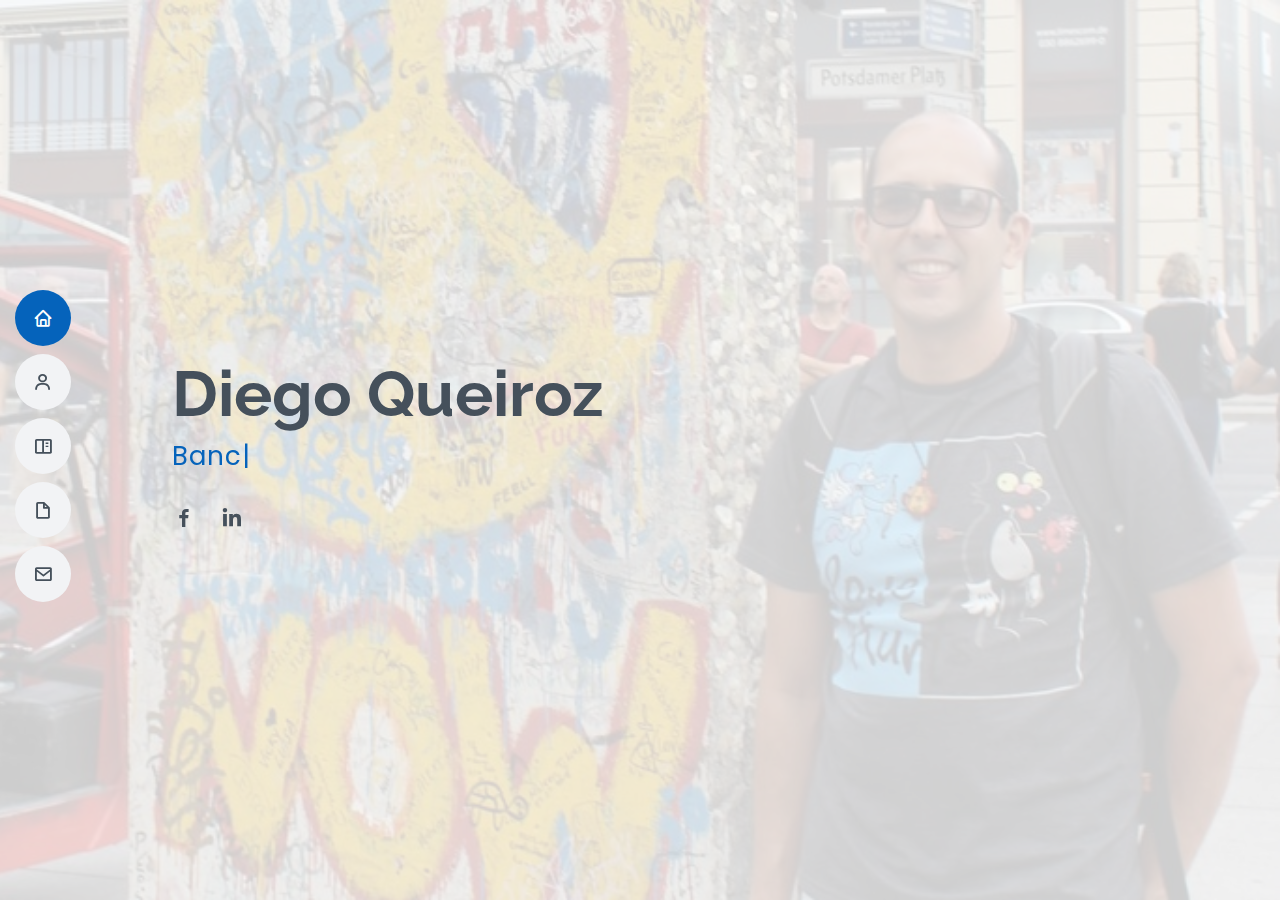
==== commit 16c4dd8f: "Add files via upload" ====
--- a/index.html
+++ b/index.html
@@ -8,9 +8,12 @@
   <title>Meu Portfólio - Diego Queiroz</title>
   <meta content="" name="description">
   <meta content="" name="keywords">
+  <meta name="theme-color" content="#0563bb" />
+
+  <link rel="manifest" href="manifest.json">
 
   <!-- Favicons -->
-  <link href="assets/img/favicon.jpeg" rel="icon">
+  <link href="assets/img/144.png" rel="icon">
 
   <!-- Google Fonts -->
   <link href="https://fonts.googleapis.com/css?family=Open+Sans:300,300i,400,400i,600,600i,700,700i|Raleway:300,300i,400,400i,500,500i,600,600i,700,700i|Poppins:300,300i,400,400i,500,500i,600,600i,700,700i" rel="stylesheet">
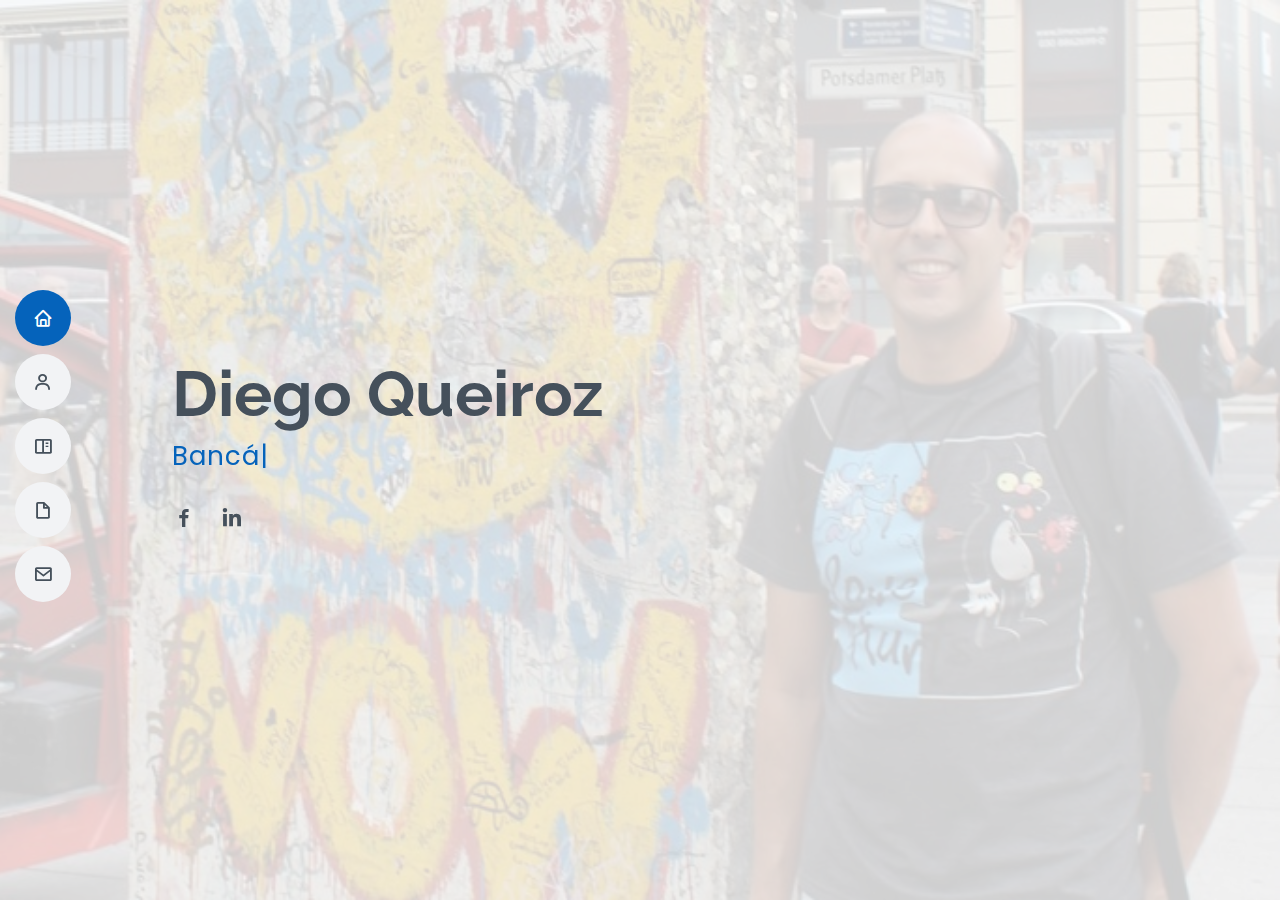
==== commit 27d2d037: "Add files via upload" ====
--- a/index.html
+++ b/index.html
@@ -13,7 +13,7 @@
   <link rel="manifest" href="manifest.json">
 
   <!-- Favicons -->
-  <link href="assets/img/144.png" rel="icon">
+  <link href="assets/img/favicon.jpeg" rel="icon">
 
   <!-- Google Fonts -->
   <link href="https://fonts.googleapis.com/css?family=Open+Sans:300,300i,400,400i,600,600i,700,700i|Raleway:300,300i,400,400i,500,500i,600,600i,700,700i|Poppins:300,300i,400,400i,500,500i,600,600i,700,700i" rel="stylesheet">
